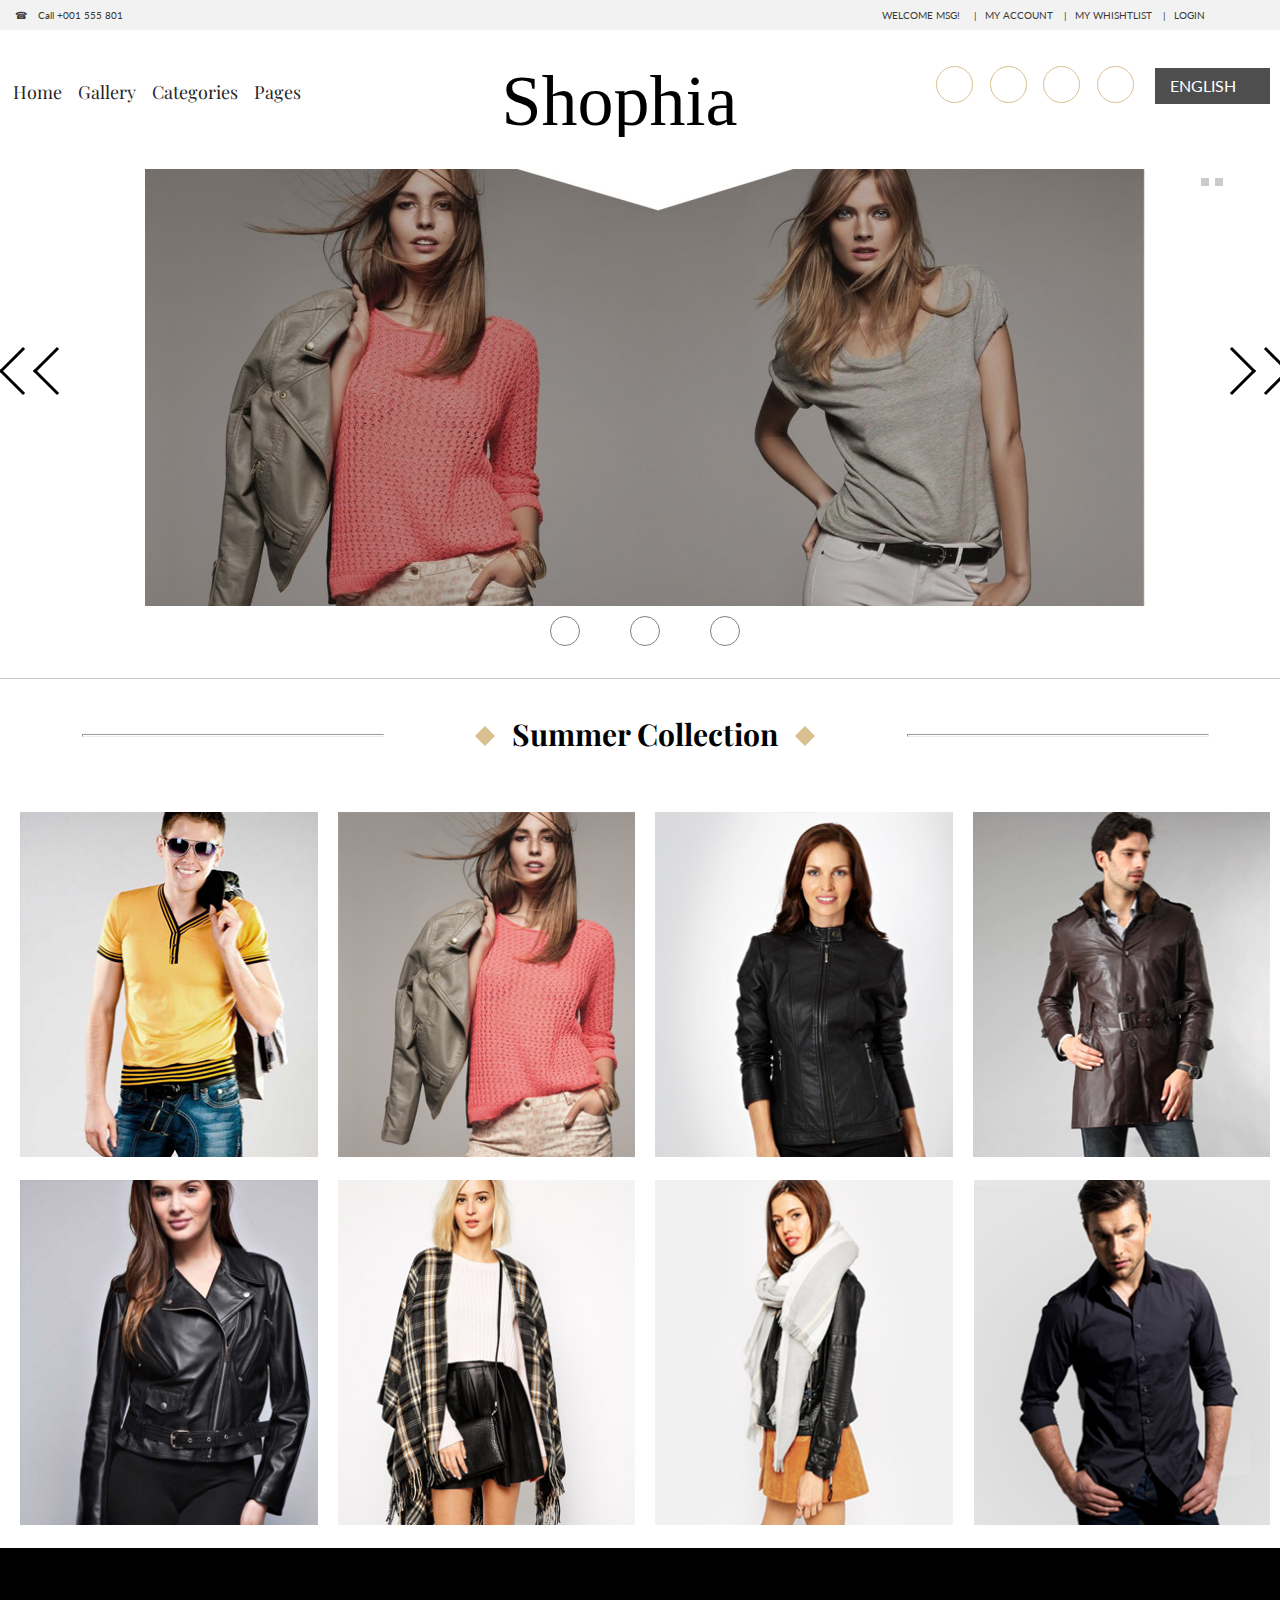
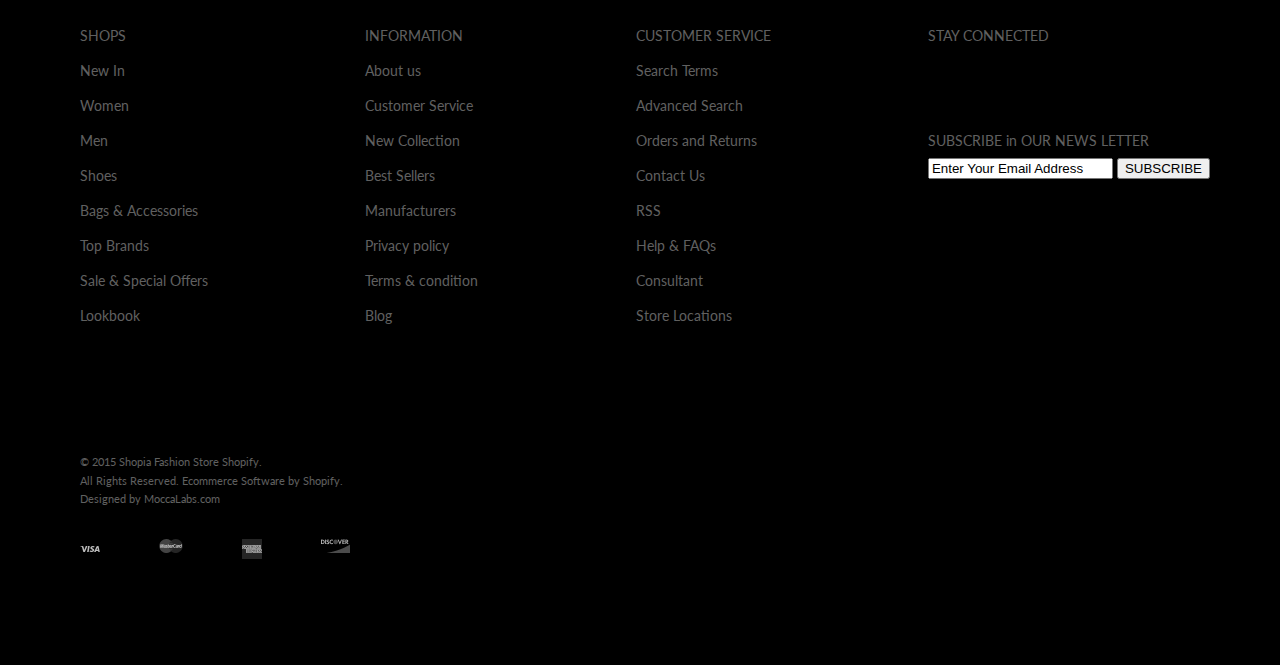
==== hw8/index.html @ d9ec48f7 "final project v.1" ====
<!DOCTYPE html>
<html lang="en">
<head>
    <meta charset="UTF-8">
    <meta name="viewport" content="width=device-width, initial-scale=1.0">
    <meta http-equiv="X-UA-Compatible" content="ie=edge">
    <link rel="stylesheet" href="css/reset.css"> 
    <link rel="stylesheet" href="css/style.css">
    <link rel="stylesheet" href="css/media.css">
    <link href="https://fonts.googleapis.com/css?family=Lato" rel="stylesheet"> 
    <link rel="stylesheet" href="https://use.fontawesome.com/releases/v5.7.2/css/all.css" integrity="sha384-fnmOCqbTlWIlj8LyTjo7mOUStjsKC4pOpQbqyi7RrhN7udi9RwhKkMHpvLbHG9Sr" crossorigin="anonymous">
    <link href="https://fonts.googleapis.com/css?family=Playfair+Display:400i" rel="stylesheet"> 
    <script type="text/javascript" src="js/jscript.js"></script>
    <script type="text/javascript" src="js/jsscript.js"></script>
    <title>Document</title>
</head>
<body>
    <div class="wrapper">
        <div class="top">
            <a class="call" href="#">&#9742;&emsp; Call +001 555 801</a>
            <ul class="top-menu">
                <li ><a href="#">&emsp;WELCOME MSG! &emsp;  |</a>
                </li>
                <li ><a href="#">&emsp;MY ACCOUNT&emsp;  |</a>
                </li>
                <li ><a href="#">&emsp;MY WHISHTLIST&emsp;  |</a>
                </li>
                <li ><a href="#">&emsp;LOGIN</a>
                </li>
            </ul>
        </div>
        <div class="header">
            <ul class="left-menu">
                <li ><a href="#">Home</a>
                </li>
                <li ><a href="#">Gallery</a>
                </li>
                <li ><a href="#">Categories</a>
                </li>
                <li ><a href="#">Pages</a>
                </li>
            </ul>
            <a class="logo" href="#">Shophia</a>
            <div class="r-box">
                <div class="icon">
                        <a href="#"><i class="fab fa-facebook-f"></i>
                    </a>
                        <a href="#"><i class="fab fa-twitter"></i>
                    </a>
                        <a href="#"><i class="fab fa-instagram"></i>
                    </a>
                        <a href="#"><i class="fab fa-pinterest"></i>
                    </a>
                </div>
                <div>
                    <ul class="menu-r">
                        <li><a href="#">ENGLISH&#8195;</a>
                        <ul class="submenu-r">
                            <li><a href="#">SPANISH</a></li>
                            <li><a href="#">FRENCH</a></li>
                            <li><a href="#">ITALIAN</a></li>
                        </ul>
                        </li>
                    </ul>
                </div>
            </div>
        </div>
        <div class="slider">
            <div class="slides">
                <img class="slide" src="img/4.jpg" alt="1">
                <img class="slide" src="img/5.jpg" alt="2">
                <img class="slide" src="img/6.jpg" alt="3">		
            </div>
            <div class="navigation">
                <button class="rightNavigator" onclick="navigateSlides(1)"><i class="arrow right"></i><i class="arrow right"></i></button>
                <button class="leftNavigator" onclick="navigateSlides(-1)"><i class="arrow left"></i><i class="arrow left"></i></button>
            </div>
            <div class="dots">
                <button class="dot" onclick="showCurrentSlide(1)"></button>
                <button class="dot" onclick="showCurrentSlide(2)"></button>
                <button class="dot" onclick="showCurrentSlide(3)"></button>
            </div>	
        </div>
        <div id="container">
            <button id="slideright" class="rightNavigator" onclick="slideshow.move(1)"><i class="arrow right"></i><i class="arrow right"></i></button>
            <button id="slideleft" class="leftNavigator" onclick="slideshow.move(-1)"><i class="arrow left"></i><i class="arrow left"></i></button>
            <div id="slider">
                <ul>
                    <li><img src="img/4.jpg" alt="Первое фото" /></li>
                    <li><img src="img/5.jpg" alt="Второе фото" /></li>
                    <li><img src="img/6.jpg" alt="Третье фото" /></li>
                </ul>
            </div>
            <ul id="pagination" class="pagination">
                <li onclick="slideshow.pos(0)"></li>
                <li onclick="slideshow.pos(1)"></li>
                <li onclick="slideshow.pos(2)"></li>
            </ul>
            <div class="dots">
                <button onclick="slideshow.pos(0)" class="dot" onclick="showCurrentSlide(1)"></button>
                <button onclick="slideshow.pos(1)" class="dot" onclick="showCurrentSlide(2)"></button>
                <button onclick="slideshow.pos(2)" class="dot" onclick="showCurrentSlide(3)"></button>
            </div>	
        </div>
        <div class="line">
            <hr>
            <p>
                <img src="img/rombic.png" width="20" height="20" alt=""/>
                Summer Collection
                <img src="img/rombic.png" width="20" height="20" alt=""/>
            </p>
            <hr>
        </div>
        <div class="container">
            <div><img src="img/41.jpg" width="300" height="345" alt=""/></div>
            <div><img src="img/42.jpg" width="300" height="345" alt=""/></div>
            <div><img src="img/43.jpg" width="300" height="345" alt=""/></div>
            <div><img src="img/45.jpg" width="300" height="345" alt=""/></div>
            <div><img src="img/44.jpg" width="300" height="345" alt=""/></div>
            <div><img src="img/46.jpg" width="300" height="345" alt=""/></div>
            <div><img src="img/47.jpg" width="300" height="345" alt=""/></div>
            <div><img src="img/48.jpg" width="300" height="345" alt=""/></div>
        </div>
        <div class="footer">
            <div class="cols">
                <div>
                    <p><a href="#"><span>SHOPS</span></a></p>
                    <p><a href="#">New In</a></p>
                    <p><a href="#">Women</a></p>
                    <p><a href="#">Men</a></p>
                    <p><a href="#">Shoes</a></p>
                    <p><a href="#">Bags & Accessories</a></p>
                    <p><a href="#">Top Brands</a></p>
                    <p><a href="#">Sale & Special Offers</a></p>
                    <p><a href="#">Lookbook</a></p>
                </div>
                <div>
                    <p><a href="#"><span>INFORMATION</span></a></p>
                    <p><a href="#">About us</a></p>
                    <p><a href="#">Customer Service</a></p>
                    <p><a href="#">New Collection</a></p>
                    <p><a href="#">Best Sellers</a></p>
                    <p><a href="#">Manufacturers</a></p>
                    <p><a href="#">Privacy policy</a></p>
                    <p><a href="#">Terms & condition</a></p>
                    <p><a href="#">Blog</a></p>
                </div>
                <div>
                    <p><a href="#"><span>CUSTOMER SERVICE</span></a></p>
                    <p><a href="#">Search Terms</a></p>
                    <p><a href="#">Advanced Search</a></p>
                    <p><a href="#">Orders and Returns</a></p>
                    <p><a href="#">Contact Us</a></p>
                    <p><a href="#">RSS</a></p>
                    <p><a href="#">Help & FAQs</a></p>
                    <p><a href="#">Consultant</a></p>
                    <p><a href="#">Store Locations</a></p>
                </div>
                <div>
                    <p><span>STAY CONNECTED</span></p>
                    <div class="icon-b">
                            <a href="#"><i class="fab fa-facebook-f"></i>
                        </a>
                            <a href="#"><i class="fab fa-twitter"></i>
                        </a>
                            <a href="#"><i class="fab fa-instagram"></i>
                        </a>
                            <a href="#"><i class="fab fa-pinterest"></i>
                        </a>
                        <a href="#"><i class="fas fa-rss"></i>
                        </a>
                        </div>
                    <p><span>SUBSCRIBE in OUR NEWS LETTER</span></p>
                    <form >
                            <input  type="Email" name="Email" value="Enter Your Email Address" />
                        <button class="knopka" type="submit">SUBSCRIBE</button> 
                    </form>
                </div>
            </div>
            <div class="marks">
                <p>© 2015  Shopia  Fashion Store Shopify. </p>
                <p>All Rights Reserved. Ecommerce Software by Shopify.</p>
                <p>Designed by  MoccaLabs.com</p>
                <div class="logos">
                    <a href="#"><img src="img/visa.png" alt="Visa"/></a> 
                    <a href="#"><img src="img/mastercard.png" alt="Mastercard"/></a> 
                    <a href="#"><img src="img/express.png" alt="American Express"/></a> 
                    <a href="#"><img src="img/discover.png" alt="Discover"/> </a>
                </div>
            </div>
        </div>
    </div>
    <script>
        var index = 1;
        showSlide(index);		

        function navigateSlides(n) {
            showSlide(index += n);		
        }

        function showCurrentSlide(n) {
            showSlide(index = n);
        }

        function showSlide(n) {		
            var slides = document.getElementsByClassName('slide');	
            if (n > slides.length) {
                index = 1;
            }
            if (n < 1) {
                index = slides.length;
            }
            for (var i = 0; i < slides.length; i++) {
                slides[i].style.display = "none";
            }
            slides[index - 1].style.display = "block";
        }

        var slideshow=new TINY.slider.slide('slideshow',{
            id:'slider',
            auto:4,
            resume:false,
            vertical:false,
            navid:'pagination',
            activeclass:'current',
            position:0,
            rewind:false,
            elastic:true,
            left:'slideleft',
            right:'slideright'
        });
    </script>
</body>
</html>
---- hw8/css/style.css ----
body {
  background-color: #373636;
}

.wrapper {
  margin: auto;
  background-color: white;
  padding-top: 0px;
  width: 1290px;
}

.top-menu {
  width: auto;
  display: -webkit-box;
  display: -ms-flexbox;
  display: flex;
  margin-top: 0px;
  padding-left: 80px;
  padding-right: 75px;
  z-index: 2;
  list-style: none;
  -webkit-box-pack: end;
      -ms-flex-pack: end;
          justify-content: flex-end;
}

ul.top-menu > li > a {
  display: block;
  color: #393939;
  background-color: #f2f2f2;
  text-decoration: none;
  font-family: 'Lato', sans-serif;
  font-size: 10px;
}

.call {
  display: block;
  font-family: 'Lato', sans-serif;
  font-size: 10px;
  color: #393939;
  text-decoration: none;
  padding-left: 5px;
}

.top {
  padding-top: 12px;
  background-color: #f2f2f2;
  -webkit-box-pack: justify;
      -ms-flex-pack: justify;
          justify-content: space-between;
  display: -webkit-box;
  display: -ms-flexbox;
  display: flex;
  padding: 10px;
}

.icon {
  width: 210px;
  display: -webkit-box;
  display: -ms-flexbox;
  display: flex;
  -webkit-box-pack: justify;
      -ms-flex-pack: justify;
          justify-content: space-between;
  margin-top: 5px;
  margin-right: 5px;
}

.icon a {
  border: 1px solid #d9bf8f;
  border-radius: 50%;
  margin: 6px;
  width: 35px;
  height: 35px;
  display: -webkit-box;
  display: -ms-flexbox;
  display: flex;
  -webkit-box-align: center;
      -ms-flex-align: center;
          align-items: center;
  -webkit-box-pack: center;
      -ms-flex-pack: center;
          justify-content: center;
  text-decoration: none;
}

i {
  font-size: 15px;
  text-decoration: none;
  color: #d9bf8f;
}

.left-menu {
  width: auto;
  display: -webkit-box;
  display: -ms-flexbox;
  display: flex;
  margin-top: 0px;
  padding-left: 5px;
  padding-top: 45px;
  z-index: 2;
  list-style: none;
  -webkit-box-pack: start;
      -ms-flex-pack: start;
          justify-content: flex-start;
}

ul.left-menu > li > a {
  display: block;
  color: #262626;
  padding: 8px;
  text-decoration: none;
  font-family: 'Playfair Display', serif;
  font-size: 18px;
}

@font-face {
  font-family: "Krinkes Regular PERSONAL USE";
  src: "fonts/KrinkesRegularPERSONAL.ttf";
}

.logo {
  font-size: 72px;
  font-family: Krinkes Decor PERSONAL USE;
  color: black;
  margin-top: 35px;
  text-decoration: none;
}

.header {
  -webkit-box-pack: justify;
      -ms-flex-pack: justify;
          justify-content: space-between;
  display: -webkit-box;
  display: -ms-flexbox;
  display: flex;
}

.menu-r {
  margin-top: 0px;
  background: #4f4e4e;
  padding-left: 5px;
  font-family: 'Lato', sans-serif;
  width: 90px;
  margin-top: 13px;
}

ul {
  display: block;
  margin: 0;
  padding: 0;
  list-style: none;
}

li {
  padding: 0px;
}

ul:after {
  display: block;
  content: ' ';
  clear: both;
  float: none;
}

ul.menu-r > li {
  float: left;
  position: relative;
  margin-right: 40px;
  width: 110px;
}

ul.menu-r > li > a {
  display: block;
  padding: 10px;
  color: white;
  background-color: #4f4e4e;
  text-decoration: none;
}

ul.menu-r > li > a:hover {
  background-color: black;
}

ul.submenu-r {
  display: none;
  position: absolute;
  width: 110px;
  top: 37px;
  left: 0;
  background-color: white;
  border: 1px solid;
}

ul.submenu-r > li {
  display: block;
}

ul.submenu-r > li > a {
  display: block;
  padding: 9px;
  color: white;
  background-color: #4f4e4e;
  text-decoration: none;
}

ul.submenu-r > li > a:hover {
  text-decoration: underline;
}

ul.menu-r > li:hover > ul.submenu-r {
  display: block;
}

.r-box {
  display: -webkit-box;
  display: -ms-flexbox;
  display: flex;
  width: 320px;
  -webkit-box-pack: justify;
      -ms-flex-pack: justify;
          justify-content: space-between;
  margin-top: 25px;
  margin-right: 40px;
}

.wrapper {
  width: 1290px;
  margin: 0 auto;
}

.rectangle-s {
  display: none;
}

.container {
  display: -ms-grid;
  display: grid;
  -ms-grid-columns: auto auto auto auto;
      grid-template-columns: auto auto auto auto;
  grid-gap: 20px;
  padding: 20px;
  border: 1px #535050;
}

.container > div {
  max-height: 350px;
  height: 100%;
}

img {
  max-width: 100%;
}

.rectangle {
  display: -webkit-box;
  display: -ms-flexbox;
  display: flex;
  margin: 0 auto;
  width: 1200px;
  height: 100px;
  background-image: url("../image/rectangle.jpg");
  background-repeat: no-repeat;
  background-size: contain;
  color: white;
  -ms-flex-pack: distribute;
      justify-content: space-around;
}

.rectangle-s {
  display: none;
}

.rectangle p {
  font-family: 'Lato', sans-serif;
  font-size: 30px;
  font-weight: bold;
  margin-top: 20px;
  margin-right: 20px;
}

.rectangle i {
  color: white;
  font-size: 46px;
  padding: 10px;
  margin-left: 10px;
  margin-top: 15px;
}

.rectangle span {
  font-family: 'Lato', sans-serif;
  font-weight: 400;
  font-size: 14px;
}

.rectangle div {
  display: -webkit-box;
  display: -ms-flexbox;
  display: flex;
}

.rectangle a {
  text-decoration: none;
  color: white;
}

.line {
  display: -webkit-box;
  display: -ms-flexbox;
  display: flex;
  color: black;
  font-size: 30px;
  -ms-flex-pack: distribute;
      justify-content: space-around;
  font-family: 'Playfair Display', serif;
  font-weight: bold;
  margin-top: 40px;
  margin-bottom: 40px;
}

.line hr {
  width: 300px;
  size: 2px;
  height: 1px;
  color: #eaeaea;
}

.line img {
  padding: 0 10px 0 10px;
}

.footer {
  width: 100%;
  color: #606060;
  -webkit-box-pack: justify;
      -ms-flex-pack: justify;
          justify-content: space-between;
  background: black;
}

.cols {
  display: -webkit-box;
  display: -ms-flexbox;
  display: flex;
  -webkit-box-orient: horizontal;
  -webkit-box-direction: normal;
      -ms-flex-direction: row;
          flex-direction: row;
  margin-left: 80px;
  margin-right: 80px;
  -ms-flex-wrap: wrap;
      flex-wrap: wrap;
  font-family: Lato, sans-serif;
  -webkit-box-pack: justify;
      -ms-flex-pack: justify;
          justify-content: space-between;
}

.marks {
  margin-left: 80px;
  margin-top: 120px;
  padding-bottom: 100px;
  font-family: Lato, sans-serif;
  font-size: 11px;
  line-height: 1.7;
}

.cols div {
  margin-top: 70px;
}

.cols p {
  font-size: 14px;
  line-height: 2.5;
}

.cols a {
  color: #606060;
  text-decoration: none;
}

.logos {
  display: -webkit-box;
  display: -ms-flexbox;
  display: flex;
  width: 270px;
  -webkit-box-pack: justify;
      -ms-flex-pack: justify;
          justify-content: space-between;
  margin-top: 30px;
}

.slide{
  margin: auto;
  padding-top: 0px;
}

.dot{
  background: white; 
  border: 1px solid grey;
  width: 30px; 
  height: 30px; 
  border-radius: 15px;
  margin-left: 25px;
  margin-right: 25px;
  outline: none;
}

.rightNavigator{
  position: absolute;
  right: 0;
  top: 40%;
  background: white;
  border: none;
  outline: none;
}
.leftNavigator{
  position: absolute;
  left: 0;
  top: 40%;
  background: white;
  border: none;
  outline: none;
}

.dots{
  display: flex;
  justify-content: center;
  width: 100%;
  margin: auto;
  padding-top: 10px;
}

.slider i {
  border: solid black;
  border-width: 0 3px 3px 0;
  display: inline-block;
  padding: 3px;
  width: 25px;
  height: 25px;
}

.right {
  transform: rotate(-45deg);
  -webkit-transform: rotate(-45deg);
}

.left {
  transform: rotate(135deg);
  -webkit-transform: rotate(135deg);
}

.navigation > button{
  border: none;
  background: rgba(0, 0, 0, 0); 
  outline: none;
}

.slider{
  width: auto;
  position: relative;
  display: none;
}

#container
{
  display: flex;
  align-items: center;
  flex-direction: column;
  margin: auto;
	background: #fff;
	border-bottom: 1px solid #ccc;
	border-right: 1px solid #ccc;
	height: 477px;
	padding: 32px;
	position: relative;
}
#container img{
  height: 477px;
  width: 1000px;
}
#container i{
  border: solid black;
  border-width: 0 3px 3px 0;
  display: inline-block;
  padding: 3px;
  width: 25px;
  height: 25px;
}
.sliderbutton
{
	cursor: pointer;
	float: left;
	height: 25px;
  width: 25px;
  display: flex;
  align-items: center;
}

#slider
{
	float: left;
	height: 477px;
	overflow: auto;
	position: relative;
  width: 1000px;
}
#slider ul
{
	left: 0;
	list-style: none;
	position: absolute;
	top: 0;
}
#slider li
{
	float: left;
	height: 477px;
	width: 1000px;
}
.pagination
{
	height: 25px;
	list-style: none;
	position: absolute;
	right: 61px;
	top: 40px;
}
.pagination li
{
	background: #ccc;
	border: 1px solid #fff;
	cursor: pointer;
	float: left;
	height: 8px;
	margin: 0 4px 0 0;
	width: 8px;
}
.pagination li:hover, li.current
{
	background: #fff;
}
/*# sourceMappingURL=style.css.map */
---- hw8/css/media.css ----
@media (max-width: 1080px) {
    .wrapper {
    width: 960px;
    }
    .container{
    grid-template-columns: auto auto auto;
    }
    .header{
        width: 100%;
        flex-flow: column;
        align-items: center;
        margin-left: 0;
    }
    #container{
        height: 437px;
        width: 100%;
    }
    #container img{
        height: 437px;
        width: 100%;
    }
    #slider{
        height: 437px;
        width: 100%;
    }
    #slider li{
        height: 437px;
        width: 100%;
    }
}
@media (max-width: 960px) {
    .wrapper {
    width: 760px;
    }
    .container{
        grid-template-columns: auto auto;
    }
    .rectangle{
        width: 760px;
    }
    .rectangle i{
    font-size: 28px;
    margin-top: 2px;
    }
    .rectangle p{
        font-size: 18px;
        margin-top: 6px;
    }
    .rectangle-s{
    display: none;
    }
    .line hr{
        width: 150px;
    }
    #container{
        height: 437px;
    }
    #container img{
        height: 437px;
        width: 900px;
    }
    #slider{
        height: 437px;
        width: 900px;
    }
    #slider li{
        height: 437px;
        width: 900px;
    }
}
@media (max-width: 760px) {
    .wrapper {
    width: 480px;
    }
    .container{
        grid-template-columns: auto;
    }
    .line hr{
        display: none;
    }
    .rectangle{
    display: flex;
    margin: 0 auto;
    flex-wrap: wrap;
    background-image: none;
    color: white;
    }
    .rect1{
    background-image: url("../image/Rectangle1.png");
    background-size: contain;
    background-repeat: no-repeat;
    width: 300px;
    height: 90px;
    }
    .rect2{
    background-image: url("../image/Rectangle2.png");
    background-size: contain;
    background-repeat: no-repeat;
    width: 300px;
    height: 90px;
    }
    .rect3{
    background-image: url("../image/Rectangle3.png");
    background-size: contain;
    background-repeat: no-repeat;
    width: 300px;
    height: 90px;
    }
    .call{
        display: none;
    }
    #container{
        height: 300px;
    }
    #container img{
        height: 300px;
        width: 700px;
    }
    #slider{
        height: 300px;
        width: 700px;
    }
    #slider li{
        height: 300px;
        width: 700px;
    }
}
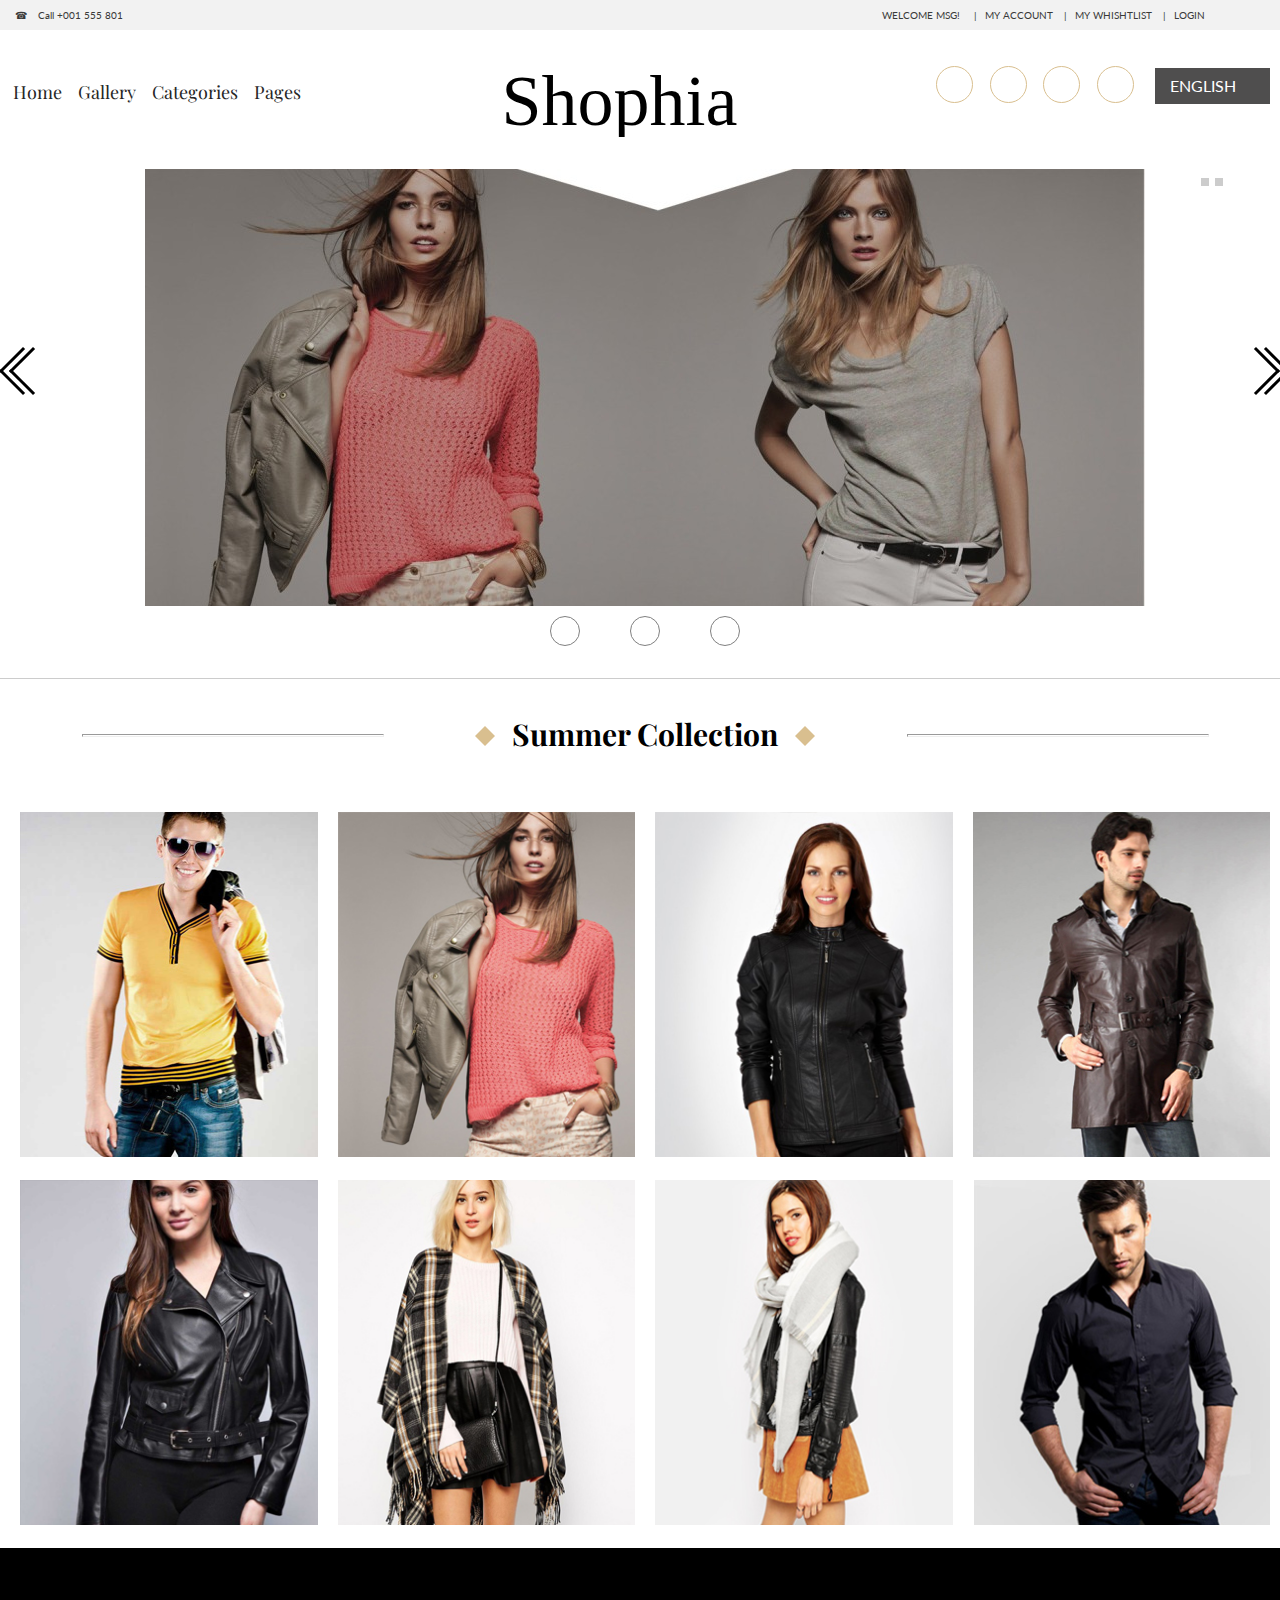
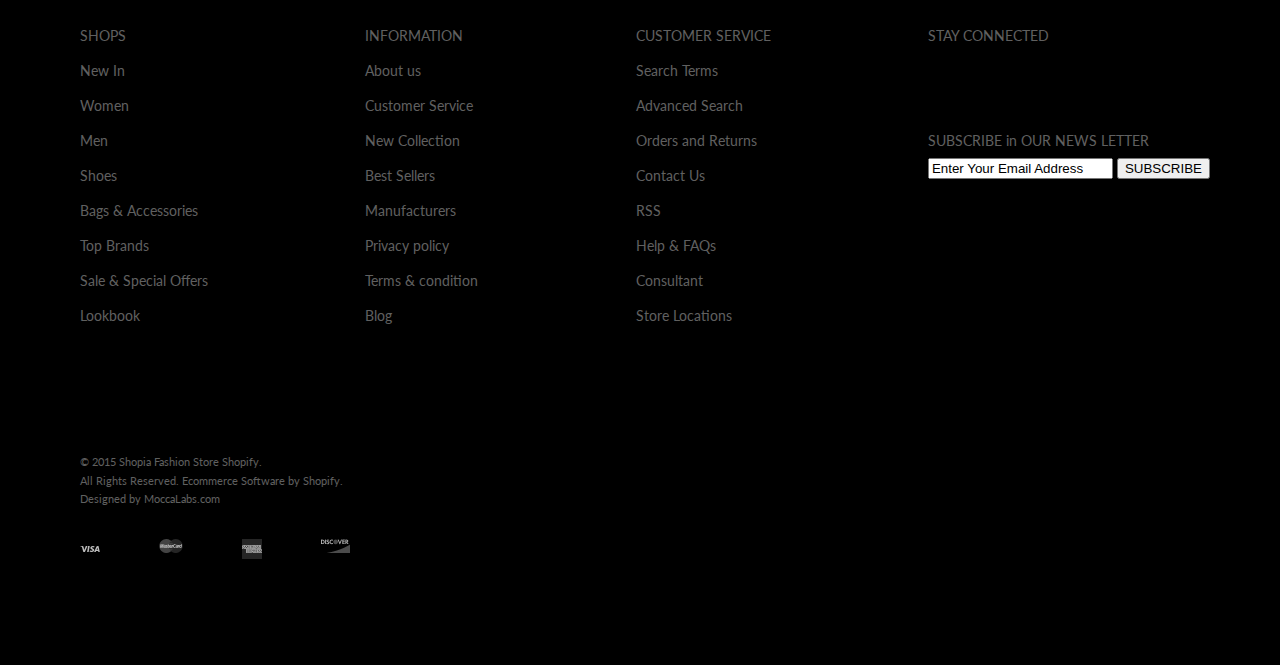
==== commit d6d6d903: "final project v1.1" ====
--- a/hw8/index.html
+++ b/hw8/index.html
@@ -11,10 +11,11 @@
     <link rel="stylesheet" href="https://use.fontawesome.com/releases/v5.7.2/css/all.css" integrity="sha384-fnmOCqbTlWIlj8LyTjo7mOUStjsKC4pOpQbqyi7RrhN7udi9RwhKkMHpvLbHG9Sr" crossorigin="anonymous">
     <link href="https://fonts.googleapis.com/css?family=Playfair+Display:400i" rel="stylesheet"> 
     <script type="text/javascript" src="js/jscript.js"></script>
-    <script type="text/javascript" src="js/jsscript.js"></script>
     <title>Document</title>
 </head>
 <body>
+    <script src="https://ajax.googleapis.com/ajax/libs/jquery/3.4.1/jquery.min.js"></script>
+    <script type="text/javascript" src="js/script.js" charset="utf-8"></script>
     <div class="wrapper">
         <div class="top">
             <a class="call" href="#">&#9742;&emsp; Call +001 555 801</a>
@@ -56,7 +57,7 @@
                     <ul class="menu-r">
                         <li><a href="#">ENGLISH&#8195;</a>
                         <ul class="submenu-r">
-                            <li><a href="#">SPANISH</a></li>
+                            <li><a id="logoId" href="#">SPANISH</a></li> 
                             <li><a href="#">FRENCH</a></li>
                             <li><a href="#">ITALIAN</a></li>
                         </ul>
@@ -82,8 +83,8 @@
             </div>	
         </div>
         <div id="container">
-            <button id="slideright" class="rightNavigator" onclick="slideshow.move(1)"><i class="arrow right"></i><i class="arrow right"></i></button>
-            <button id="slideleft" class="leftNavigator" onclick="slideshow.move(-1)"><i class="arrow left"></i><i class="arrow left"></i></button>
+            <button id="slideright" class="rightNavigator" onclick="slideshow.move(1)"><div class="rightArrows"><i class="arrow right"></i><i  id="arrowRight" class="arrow right"></i></div></button>
+            <button id="slideleft" class="leftNavigator" onclick="slideshow.move(-1)"><div class="leftArrows"><i id="arrowLeft" class="arrow left"></i><i class="arrow left"></i></div></button>
             <div id="slider">
                 <ul>
                     <li><img src="img/4.jpg" alt="Первое фото" /></li>
@@ -188,6 +189,13 @@
                     <a href="#"><img src="img/discover.png" alt="Discover"/> </a>
                 </div>
             </div>
+        </div>
+        <a id="toTop">UP</a>
+        <div id="modal">
+            <div id="closeBtn">
+                X
+            </div>
+            <span>Ahmm... No Spanish, i'm sorry :)</span>
         </div>
     </div>
     <script>
@@ -229,6 +237,31 @@
             left:'slideleft',
             right:'slideright'
         });
+
+        var toTop = document.getElementById('toTop');
+
+		window.onscroll = function(){
+			if(document.body.scrollTop > 20 || document.documentElement.scrollTop > 20) {
+				toTop.style.display = "block";
+			} else {
+				toTop.style.display = "none";
+			}
+		}
+
+		toTop.addEventListener('click', function(){
+			document.body.scrollTop = 0;
+			document.documentElement.scrollTop = 0;
+		});
+
+        //modal
+        $('#logoId').on('click', function(){
+            $('#modal').show(2000);      
+        })
+        $('#closeBtn').on('click', function(e) {
+            $('#modal').hide();
+            $('body').removeClass('hovered');
+            console.log(e);
+        })
     </script>
 </body>
 </html>--- a/hw8/css/style.css
+++ b/hw8/css/style.css
@@ -540,4 +540,42 @@
 {
 	background: #fff;
 }
+#toTop{
+  display: none;
+  font-size: 20px;
+  color: green;
+  position: fixed;
+  bottom: 40px;
+  left: 40px;
+  cursor: pointer;
+  text-decoration: underline;
+}
+#modal{
+  display: none;
+  background: white;
+  width: 200px;
+  height: 200px;
+  font-size: 20px;
+  position: absolute;
+  top: 30%;
+  left: 50%;
+  transform: translate(-50%, -50%);
+}
+#closeBtn{
+  cursor: pointer;
+}
+.rightArrows{
+  position: relative;
+}
+#arrowRight{
+  position: absolute;
+  right: 10px;
+}
+.leftArrows{
+  position: relative;
+}
+#arrowLeft{
+  position: absolute;
+  left: 10px;
+}
 /*# sourceMappingURL=style.css.map */--- a/hw8/css/media.css
+++ b/hw8/css/media.css
@@ -12,20 +12,20 @@
         margin-left: 0;
     }
     #container{
-        height: 437px;
-        width: 100%;
+        height: 400px;
+        width: 870px;
     }
     #container img{
-        height: 437px;
-        width: 100%;
+        height: 400px;
+        width: 800px;
     }
     #slider{
-        height: 437px;
-        width: 100%;
+        height: 400px;
+        width: 800px;
     }
     #slider li{
-        height: 437px;
-        width: 100%;
+        height: 400px;
+        width: 800px;
     }
 }
 @media (max-width: 960px) {
@@ -53,19 +53,20 @@
         width: 150px;
     }
     #container{
-        height: 437px;
+        height: 300px;
+        width: 670px;
     }
     #container img{
-        height: 437px;
-        width: 900px;
+        height: 300px;
+        width: 600px;
     }
     #slider{
-        height: 437px;
-        width: 900px;
+        height: 300px;
+        width: 600px;
     }
     #slider li{
-        height: 437px;
-        width: 900px;
+        height: 300px;
+        width: 600px;
     }
 }
 @media (max-width: 760px) {
@@ -110,18 +111,19 @@
         display: none;
     }
     #container{
-        height: 300px;
+        height: 200px;
+        width: 400px;
     }
     #container img{
-        height: 300px;
-        width: 700px;
+        height: 200px;
+        width: 400px;
     }
     #slider{
-        height: 300px;
-        width: 700px;
+        height: 200px;
+        width: 400px;
     }
     #slider li{
-        height: 300px;
-        width: 700px;
+        height: 200px;
+        width: 400px;
     }
 }
